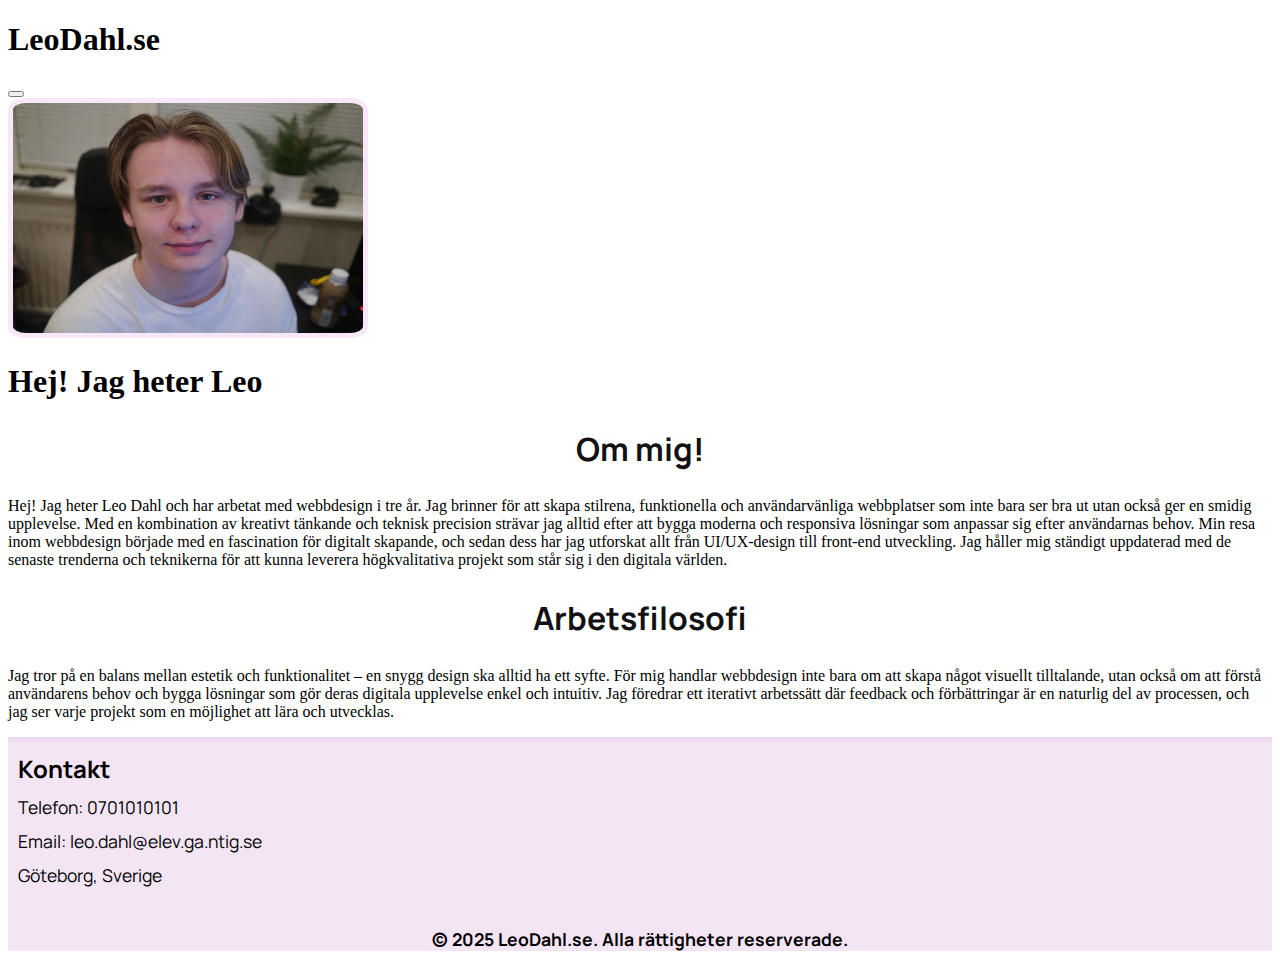
==== aboutme.html @ 2bf600e0 "Added aboutme page" ====
<!DOCTYPE html>
<html lang="en">
<head>
  <meta charset="UTF-8">
  <meta name="viewport" content="width=device-width, initial-scale=1.0">
  <title>Document</title>
  <link rel="stylesheet" href="/css/aboutme.css">
</head>
<body>
  <header>
    <h1>LeoDahl.se</h1>
    <button class="hamburger"></button>
  </header>
  <main>
    <img class="heroimage" src="img/AboutMe.jpg"><img>
    <h1> Hej! Jag heter Leo</h1>
    <h2>Om mig!</h2>
    <p>Hej! Jag heter Leo Dahl och har arbetat med webbdesign i tre år. Jag brinner för att skapa stilrena, funktionella och användarvänliga webbplatser som inte bara ser bra ut utan också ger en smidig upplevelse. Med en kombination av kreativt tänkande och teknisk precision strävar jag alltid efter att bygga moderna och responsiva lösningar som anpassar sig efter användarnas behov.
    Min resa inom webbdesign började med en fascination för digitalt skapande, och sedan dess har jag utforskat allt från UI/UX-design till front-end utveckling. Jag håller mig ständigt uppdaterad med de senaste trenderna och teknikerna för att kunna leverera högkvalitativa projekt som står sig i den digitala världen.
    </p>
    <h2>Arbetsfilosofi</h2>
    <p>
        Jag tror på en balans mellan estetik och funktionalitet – en snygg design ska alltid ha ett syfte. För mig handlar webbdesign inte bara om att skapa något visuellt tilltalande, utan också om att förstå användarens behov och bygga lösningar som gör deras digitala upplevelse enkel och intuitiv. Jag föredrar ett iterativt arbetssätt där feedback och förbättringar är en naturlig del av processen, och jag ser varje projekt som en möjlighet att lära och utvecklas.
    </p>
  </main>
  <footer>
      <h1>Kontakt</h1>
      <p>Telefon: 0701010101</p>
      <p>Email: leo.dahl@elev.ga.ntig.se</p>
      <p>Göteborg, Sverige</p>
      <p>
      <p class="copy">© 2025 LeoDahl.se. Alla rättigheter reserverade.</p>
  </footer>
  
</body>
</html>
---- css/aboutme.css ----
@font-face {
    font-family: Manrope;
    src: url(/misc/Manrope/Manrope-VariableFont_wght.ttf);
}


@media only screen and (max-width: 600px) {
    body {
        display: grid;
        margin:0;
        grid-template-areas: 
        "he he he"
        "ma ma ma"
        "ft ft ft";
        background-color:hsla(0,0%,100%,1);
        
        width: 100%;
        height: 100vh;
        
    }
    
    header {
        display:flex;
        justify-content: space-between;
        align-items: center;
        height: 7vh;
        grid-area: he;
        border-bottom:#5151510a 3px solid;
        
    }
    header h1 {
        text-align: center;
        margin-left: 10px;
        font-family: Manrope;
    }
    main {
        background-color:rgb(255, 255, 255);
        background-image:
        radial-gradient(at 80% 100%, rgba(252, 168, 225, 0.133) 0px, transparent 50%),
        radial-gradient(at 0% 0%, rgba(255, 133, 168, 0.293) 0px, transparent 50%);
        display: flex;
        flex-direction: column;
        align-items: center;
        height: 200vh;
        grid-area: ma;

    }
    main h1 {
        font-family: Manrope;
        margin-bottom: 10px;
    }
    main h2 {
        font-size: 1.5em;
        font-family: Manrope;
    }
    main p {
        margin: 35px;
        margin-bottom: 5px;
        margin-top: 0px;
        font-family: manrope;
        color: black;
        font-weight: 400;
        line-height: 30px;
    }
    logo {
        width: 100%;
        z-index: 2;
    }
    logo p {
        text-align: center;
        font-weight: 700;
        font-size: 1.3em;
        font-family: Arial, Helvetica, sans-serif;
        
        color: black;
    }
    .ServiceDiv {
        width: 100px;
        display: flex;
        text-align: left;
        align-items: top;
        justify-content: left;
        flex-direction: column;
        height: 60px;
    }
    
    .hamburger {
        margin-top: 5px;
        margin-right: 5px;
        border: none;
        background-color: rgba(0, 0, 0, 0);
        height: 90%;
        width: 15%;
        background-image: url('/img/Hamburger.png');
        background-size: 70%;
        background-repeat: no-repeat;
        background-position: center;
    }
    .seeMore {
        text-align: center;
        line-height: 40px;
        font-family: Manrope;
        font-weight: bold;
        font-size: 1.2em;
        color: black;
        text-decoration: none;

        width: 70%;
        height: 40px;
        margin-top:5px;
    }
    .gradient {
        color: rgb(255, 255, 255);
        text-shadow: 1px 1px 1px 1px solid black;
        border: solid 2px rgb(237, 187, 219);
        border-radius: 10px;
        background-image: linear-gradient(to right, #eda8db 30%, #9d84f1  100%)
    }
    .secondary {
        background-color: white;
        border: solid 2px rgb(216, 216, 216);
        border-radius: 10px;
    }
    

    
    
    
}

.heroimage {
    width: 350px;
    height: 230px;
    
    background-repeat: none;
    background-size:cover;
    border-radius: 5%;
    border: 5px solid rgba(240, 211, 241, 0.549);
    
}




h2 {
    font-family: manrope;
    text-align: center;
    font-size: 2rem;
    color: rgb(18, 18, 18);
}

.partners {
    background-color:hsla(0,0%,100%,1);
    background-image:
    radial-gradient(at 80% 100%, hsla(277,100%,95%,1) 0px, transparent 50%),
    radial-gradient(at 0% 0%, hsla(340,100%,96%,1) 0px, transparent 50%);
    display: flex;
    flex-direction: column;
    justify-content: start;
    align-items: center;
    gap: 5px;


    grid-area: pa;
    border-top: 4px solid #e8bcdb;
    background-color: white;
    height: 55vh;
    width: 100%;
}

.partnerimg {
    background-color: white;
    border: 2px solid rgba(0, 0, 0, 0.123);
    border-radius: 20px;
    margin: 10px;
    object-fit: contain;
    margin-bottom:10px;
    
    
    width: 90%;
    height: 20%;
}

footer {
    grid-area:ft;
    width: 100%;
    height: 100%;
    background-color:#f4e5f5;
    border-top: 5px solid #efdcf4;
}

footer h1 {
    font-size: 1.5em;
    margin: 10px;
    font-family: manrope;
}

footer p {
    margin: 10px;
    font-size: 1.1em;
    font-family: manrope;
}

footer .copy {
    margin-top: 40px;
    font-weight: bold;
    text-align: center;
}
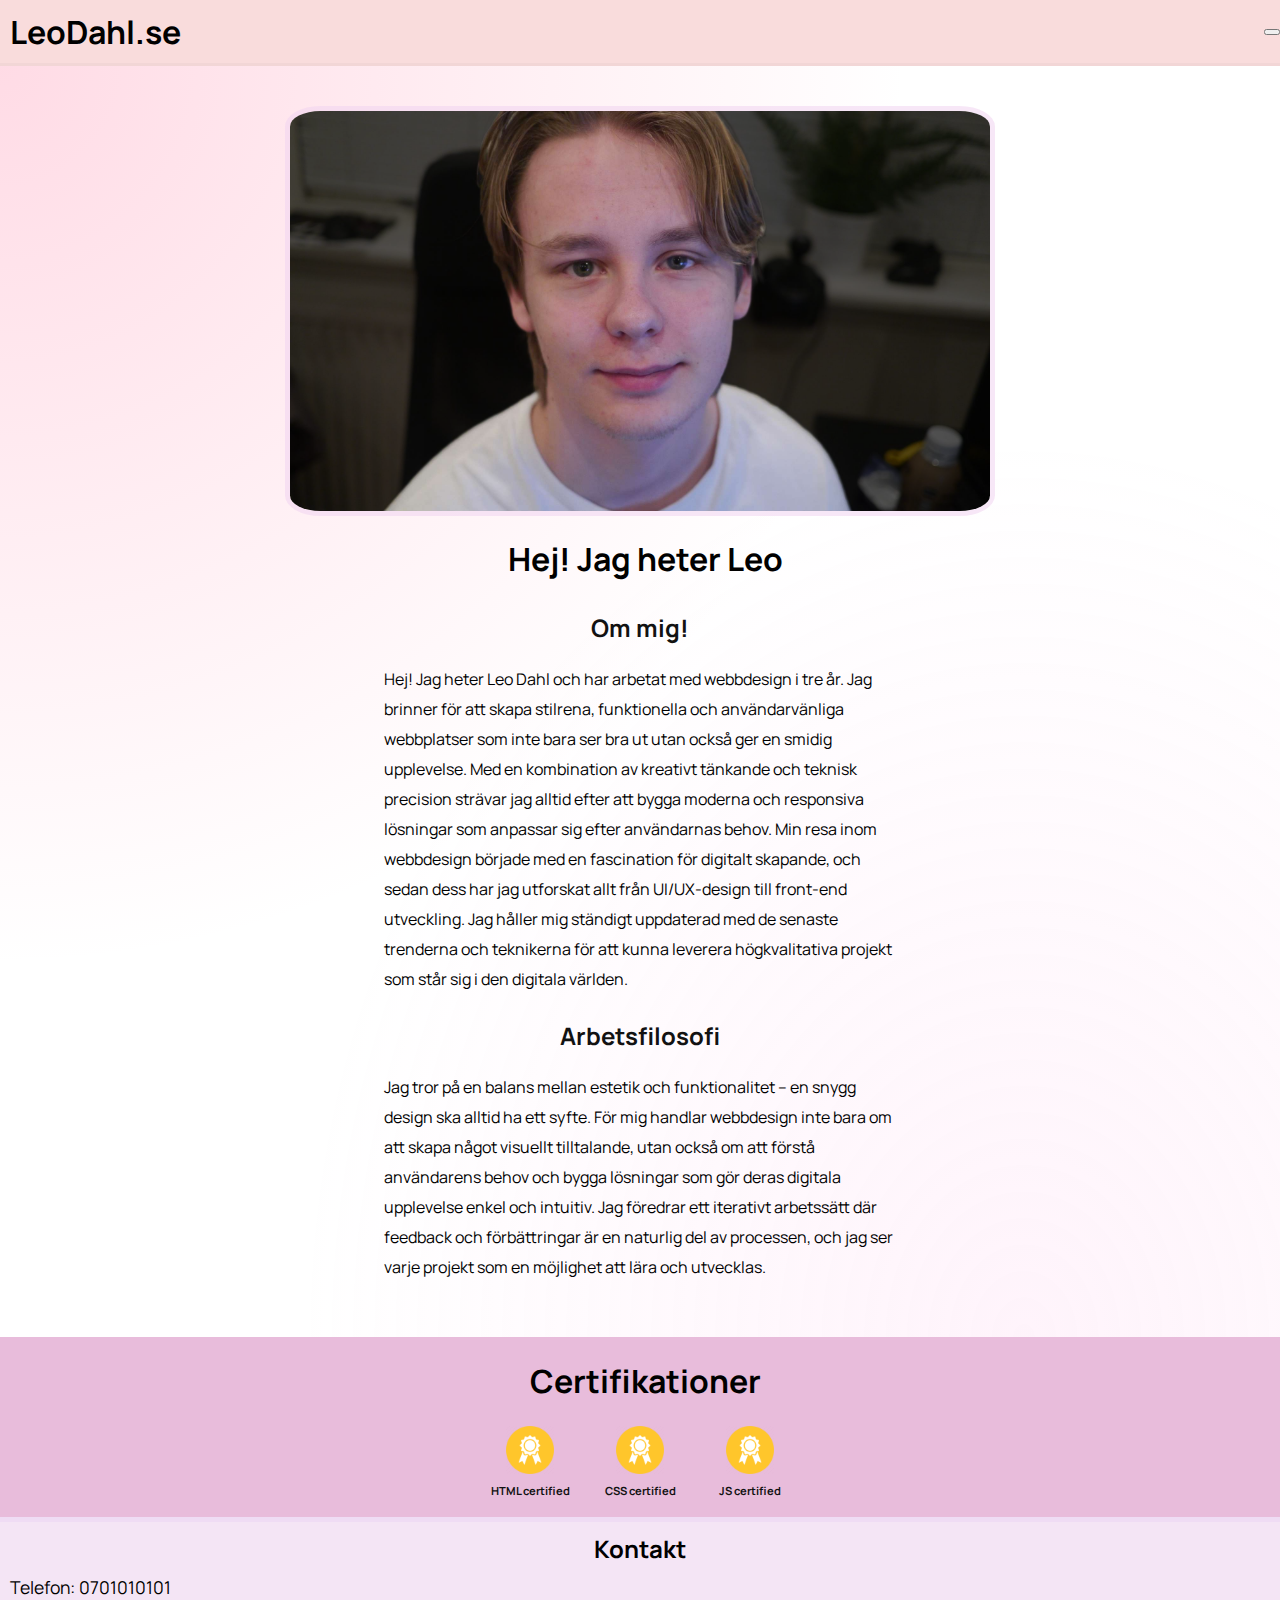
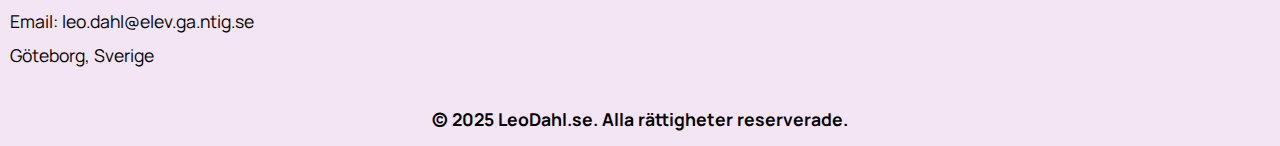
==== commit efcfd20d: "Added FAQ, Contact, and much other" ====
--- a/aboutme.html
+++ b/aboutme.html
@@ -12,7 +12,7 @@
     <button class="hamburger"></button>
   </header>
   <main>
-    <img class="heroimage" src="img/AboutMe.jpg"><img>
+    <img class="heroimage" src="img/Test2.png"><img>
     <h1> Hej! Jag heter Leo</h1>
     <h2>Om mig!</h2>
     <p>Hej! Jag heter Leo Dahl och har arbetat med webbdesign i tre år. Jag brinner för att skapa stilrena, funktionella och användarvänliga webbplatser som inte bara ser bra ut utan också ger en smidig upplevelse. Med en kombination av kreativt tänkande och teknisk precision strävar jag alltid efter att bygga moderna och responsiva lösningar som anpassar sig efter användarnas behov.
@@ -23,6 +23,24 @@
         Jag tror på en balans mellan estetik och funktionalitet – en snygg design ska alltid ha ett syfte. För mig handlar webbdesign inte bara om att skapa något visuellt tilltalande, utan också om att förstå användarens behov och bygga lösningar som gör deras digitala upplevelse enkel och intuitiv. Jag föredrar ett iterativt arbetssätt där feedback och förbättringar är en naturlig del av processen, och jag ser varje projekt som en möjlighet att lära och utvecklas.
     </p>
   </main>
+  
+  <section class="awards">
+    <h1>Certifikationer</h1>
+    <div class="awardssection">
+      <div class="cert">
+        <img src="img/medal.png"></img>
+        <h2>HTML certified</h2>
+      </div>
+      <div class="cert">
+        <img src="img/medal.png"></img>
+        <h2>CSS certified</h2>
+      </div>
+      <div class="cert">
+        <img src="img/medal.png"></img>
+        <h2>JS certified</h2>
+      </div>
+    </div>
+  </section>
   <footer>
       <h1>Kontakt</h1>
       <p>Telefon: 0701010101</p>
--- a/css/aboutme.css
+++ b/css/aboutme.css
@@ -11,6 +11,7 @@
         grid-template-areas: 
         "he he he"
         "ma ma ma"
+        "se se se"
         "ft ft ft";
         background-color:hsla(0,0%,100%,1);
         
@@ -20,6 +21,7 @@
     }
     
     header {
+        background-color: rgba(240, 160, 160, 0.368);
         display:flex;
         justify-content: space-between;
         align-items: center;
@@ -28,7 +30,7 @@
         border-bottom:#5151510a 3px solid;
         
     }
-    header h1 {
+    h1 {
         text-align: center;
         margin-left: 10px;
         font-family: Manrope;
@@ -41,8 +43,9 @@
         display: flex;
         flex-direction: column;
         align-items: center;
-        height: 200vh;
+        height: 100%;
         grid-area: ma;
+        
 
     }
     main h1 {
@@ -61,38 +64,53 @@
         color: black;
         font-weight: 400;
         line-height: 30px;
-    }
-    logo {
-        width: 100%;
-        z-index: 2;
-    }
-    logo p {
-        text-align: center;
-        font-weight: 700;
-        font-size: 1.3em;
-        font-family: Arial, Helvetica, sans-serif;
-        
-        color: black;
-    }
-    .ServiceDiv {
+        
+    }
+    section {
+        grid-area: se;
+        background-color: #e8bcdb;
+        height: 20vh;
+        width: 100%;
+
+        display: flex;
+        flex-direction: column;
+
+    }
+    .awardssection {
+        display: flex;
+        flex-direction: row;
+        justify-content: center;
+        gap: 10px;
+    }
+    .cert {
         width: 100px;
-        display: flex;
-        text-align: left;
-        align-items: top;
-        justify-content: left;
-        flex-direction: column;
-        height: 60px;
-    }
-    
-    .hamburger {
+        height: 85px;
+    
+        display: flex;
+        flex-direction: column;
+        justify-content: center;
+        align-items: center;
+        
+    }
+    .cert img {
+        width: 48px;
+        height: 48px;
+    }
+    .cert h2 {
+        font-size: 0.7em;
+        width: 100%;
+    }
+    
+    
+   .hamburger {
         margin-top: 5px;
         margin-right: 5px;
         border: none;
         background-color: rgba(0, 0, 0, 0);
-        height: 90%;
-        width: 15%;
+        height: 32px;
+        width: 64px;
         background-image: url('/img/Hamburger.png');
-        background-size: 70%;
+        background-size: contain;
         background-repeat: no-repeat;
         background-position: center;
     }
@@ -121,23 +139,27 @@
         border: solid 2px rgb(216, 216, 216);
         border-radius: 10px;
     }
-    
-
-    
-    
-    
-}
-
-.heroimage {
-    width: 350px;
-    height: 230px;
-    
-    background-repeat: none;
-    background-size:cover;
-    border-radius: 5%;
-    border: 5px solid rgba(240, 211, 241, 0.549);
-    
-}
+    .heroimage {
+        width: 90px;
+        height: 230px;
+        object-fit: cover;
+        background-repeat: 3;
+        image-rendering: 10%;
+        border-radius: 5%;
+        border: 5px solid rgba(240, 211, 241, 0.549);
+        
+    }
+    
+    
+
+    
+    
+    
+}
+
+
+
+
 
 
 
@@ -205,4 +227,215 @@
     margin-top: 40px;
     font-weight: bold;
     text-align: center;
-}+}
+
+@media only screen and (min-width: 601px) {
+    body {
+        display: grid;
+        margin:0;
+        grid-template-areas: 
+        "he he he"
+        "ma ma ma"
+        "se se se"
+        "ft ft ft";
+        background-color:hsla(0,0%,100%,1);
+        
+        width: 100%;
+        height: 100vh;
+        
+    }
+    
+    header {
+        background-color: rgba(240, 160, 160, 0.368);
+        display:flex;
+        justify-content: space-between;
+        align-items: center;
+        height: 7vh;
+        grid-area: he;
+        border-bottom:#5151510a 3px solid;
+        
+    }
+    h1 {
+        text-align: center;
+        margin-left: 10px;
+        font-family: Manrope;
+    }
+    main {
+        background-color:rgb(255, 255, 255);
+        background-image:
+        radial-gradient(at 80% 100%, rgba(252, 168, 225, 0.133) 0px, transparent 50%),
+        radial-gradient(at 0% 0%, rgba(255, 133, 168, 0.293) 0px, transparent 50%);
+        display: flex;
+        flex-direction: column;
+        align-items: center;
+        height: 100%;
+        grid-area: ma;
+        margin-bottom: 50px;
+
+    }
+    main h1 {
+        font-family: Manrope;
+        margin-bottom: 10px;
+    }
+    main h2 {
+        font-size: 1.5em;
+        font-family: Manrope;
+    }
+    main p {
+        margin: 35px;
+        margin-bottom: 5px;
+        margin-top: 0px;
+        font-family: manrope;
+        color: black;
+        font-weight: 400;
+        line-height: 30px;
+        width: 40%;
+    }
+    section {
+        grid-area: se;
+        background-color: #e8bcdb;
+        height: 20vh;
+        width: 100%;
+
+        display: flex;
+        flex-direction: column;
+
+    }
+    .awardssection {
+        display: flex;
+        flex-direction: row;
+        justify-content: center;
+        gap: 10px;
+    }
+    .cert {
+        width: 100px;
+        height: 85px;
+    
+        display: flex;
+        flex-direction: column;
+        justify-content: center;
+        align-items: center;
+        
+    }
+    .cert img {
+        width: 48px;
+        height: 48px;
+    }
+    .cert h2 {
+        font-size: 0.7em;
+        width: 100%;
+    }
+    
+    
+    
+    .seeMore {
+        text-align: center;
+        line-height: 40px;
+        font-family: Manrope;
+        font-weight: bold;
+        font-size: 1.2em;
+        color: black;
+        text-decoration: none;
+
+        width: 70%;
+        height: 40px;
+        margin-top:5px;
+    }
+    .gradient {
+        color: rgb(255, 255, 255);
+        text-shadow: 1px 1px 1px 1px solid black;
+        border: solid 2px rgb(237, 187, 219);
+        border-radius: 10px;
+        background-image: linear-gradient(to right, #eda8db 30%, #9d84f1  100%)
+    }
+ 
+    .secondary {
+        background-color: white;
+        border: solid 2px rgb(216, 216, 216);
+        border-radius: 10px;
+    }
+    .heroimage {
+        margin-top: 40px;
+        width: 700px;
+        height: 400px;
+        object-fit: cover;
+        background-repeat: 3;
+        image-rendering: 10%;
+        border-radius: 5%;
+        border: 5px solid rgba(240, 211, 241, 0.549);
+        
+    }
+    
+
+    
+    
+    
+}
+
+
+h2 {
+    font-family: manrope;
+    text-align: center;
+    font-size: 2rem;
+    color: rgb(18, 18, 18);
+}
+
+.partners {
+    background-color:hsla(0,0%,100%,1);
+    background-image:
+    radial-gradient(at 80% 100%, hsla(277,100%,95%,1) 0px, transparent 50%),
+    radial-gradient(at 0% 0%, hsla(340,100%,96%,1) 0px, transparent 50%);
+    display: flex;
+    flex-direction: column;
+    justify-content: start;
+    align-items: center;
+    gap: 5px;
+
+
+    grid-area: pa;
+    border-top: 4px solid #e8bcdb;
+    background-color: white;
+    height: 55vh;
+    width: 100%;
+}
+
+.partnerimg {
+    background-color: white;
+    border: 2px solid rgba(0, 0, 0, 0.123);
+    border-radius: 20px;
+    margin: 10px;
+    object-fit: contain;
+    margin-bottom:10px;
+    
+    
+    width: 90%;
+    height: 20%;
+}
+
+footer {
+    grid-area:ft;
+    width: 100%;
+    height: 100%;
+    background-color:#f4e5f5;
+    border-top: 5px solid #efdcf4;
+}
+
+footer h1 {
+    font-size: 1.5em;
+    margin: 10px;
+    font-family: manrope;
+}
+
+footer p {
+    margin: 10px;
+    font-size: 1.1em;
+    font-family: manrope;
+}
+
+footer .copy {
+    margin-top: 40px;
+    font-weight: bold;
+    text-align: center;
+}
+
+
